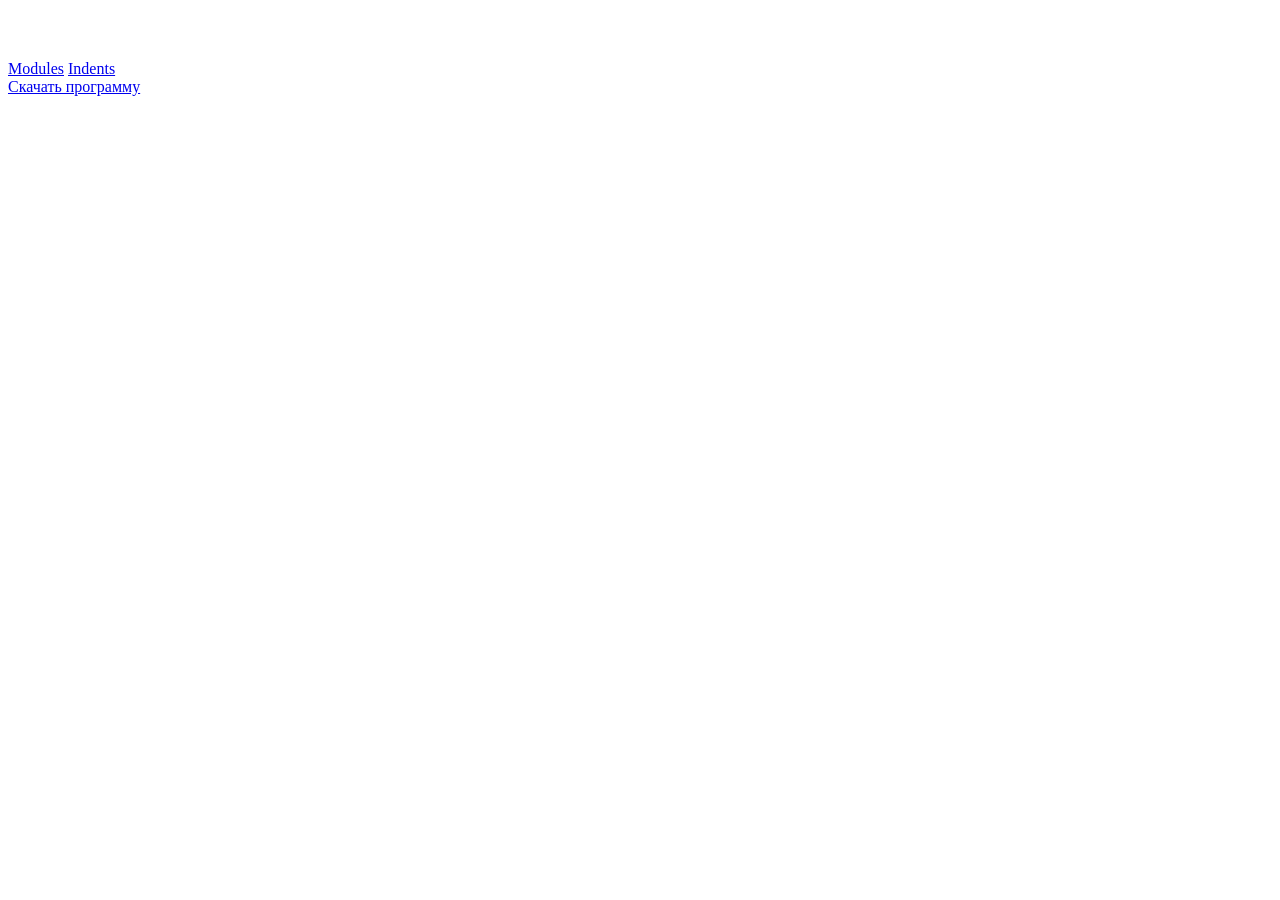
==== index.html @ ceacccba "zip unpacking" ====
<!DOCTYPE html>
<html lang="ru">
<head>
  <meta charset="UTF-8">
  <meta name="viewport" content="width=device-width, initial-scale=1.0">
  <title>Главная</title>
</head>
<body>
  <a href="https://skillbox.ru" target="_blank">
    <img src="img/logo-light.png" alt="skillbox-logo">
  </a>
  <div>
    <a href="#">Modules</a>
    <a href="#">Indents</a>
  </div>
  <a href="skillbox.docx" download>Скачать программу</a>
</body>
</html>
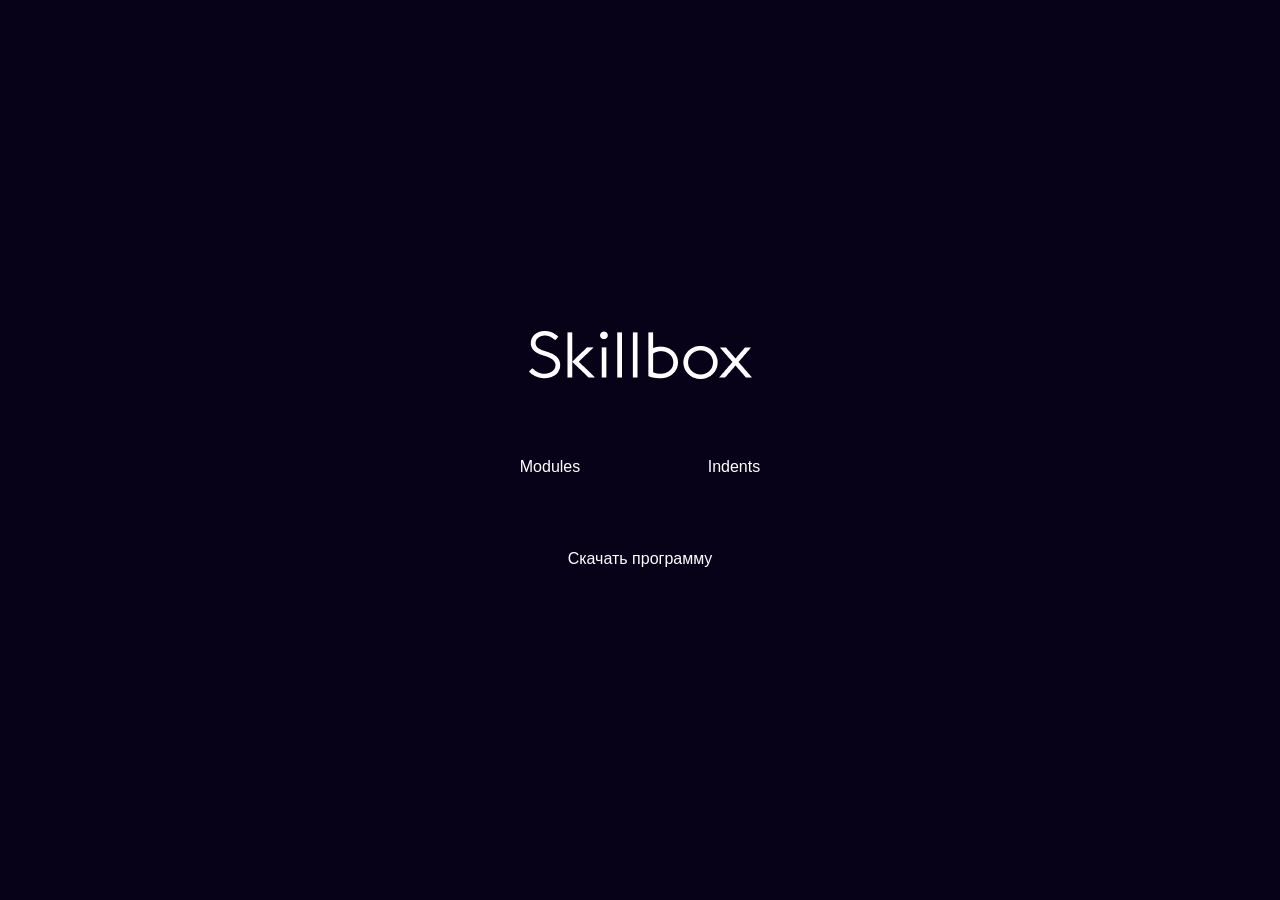
==== commit ca267af9: "completed 3.16" ====
--- a/index.html
+++ b/index.html
@@ -1,18 +1,27 @@
 <!DOCTYPE html>
 <html lang="ru">
+
 <head>
   <meta charset="UTF-8">
   <meta name="viewport" content="width=device-width, initial-scale=1.0">
   <title>Главная</title>
+  <link rel="stylesheet" href="css/normalize.css">
+  <link rel="stylesheet" href="css/style.css">
 </head>
+
 <body>
-  <a href="https://skillbox.ru" target="_blank">
-    <img src="img/logo-light.png" alt="skillbox-logo">
-  </a>
-  <div>
-    <a href="#">Modules</a>
-    <a href="#">Indents</a>
+  <div class="main-content">
+    <a class="logo" href="https://skillbox.ru" target="_blank">
+      <img src="img/logo-light.png" alt="skillbox-logo">
+    </a>
+
+    <div class="links">
+      <a class="link" href="#">Modules</a>
+      <a class="link" href="article.html">Indents</a>
+    </div>
+
+    <a href="skillbox.docx" download>Скачать программу</a>
   </div>
-  <a href="skillbox.docx" download>Скачать программу</a>
 </body>
+
 </html>
--- a/css/style.css
+++ b/css/style.css
@@ -0,0 +1,112 @@
+html {
+	box-sizing: border-box;
+}
+
+*,
+*::before,
+*::after {
+	box-sizing: inherit;
+}
+
+a {
+	color: inherit;
+	text-decoration: none;
+}
+
+img {
+	max-width: 100%;
+}
+
+body {
+	font-family: 'font', sans-serif;
+}
+
+.main-content {
+  display: flex;
+  flex-direction: column;
+  align-items: center;
+  justify-content: center;
+  min-height: 100vh;
+  color: #fff;
+  background-color: #070217;
+}
+
+.logo {
+  display: inline-block;
+  margin-bottom: 50px;
+}
+
+.links {
+  margin-bottom: 50px;
+}
+
+.link {
+  display: inline-block;
+  padding: 24px 49px;
+}
+
+.link:not(:last-child) {
+  margin-right: 25px;
+}
+
+.container {
+  margin: 0 auto;
+  padding: 80px;
+  width: 1170px;
+}
+
+.first-title {
+  margin-top: 0;
+  margin-bottom: 40px;
+}
+
+.second-title {
+  margin-top: 0;
+  margin-bottom: 10px;
+}
+
+.third-title {
+  margin-top: 0;
+  margin-bottom: 10px;
+}
+
+.text {
+  width: 872px;
+  margin-top: 0;
+  margin-bottom: 40px;
+}
+
+.gray-box {
+  border-radius: 20px;
+  padding: 30px;
+  background-color: #f3f3f3;
+}
+
+.gray-box:not(:last-child) {
+  margin-bottom: 40px;
+}
+
+.gray-box .text {
+  width: 692px;
+  margin-bottom: 10px;
+}
+
+.list {
+  padding-left: 15px;
+}
+
+.list-item:not(:last-child) {
+  margin-bottom: 20px;
+}
+
+.img {
+  margin-top: 0;
+  margin-bottom: 40px;
+}
+
+.figure {
+  display: inline-block;
+  margin-top: 0;
+  margin-bottom: 40px;
+  width: 872px;
+}
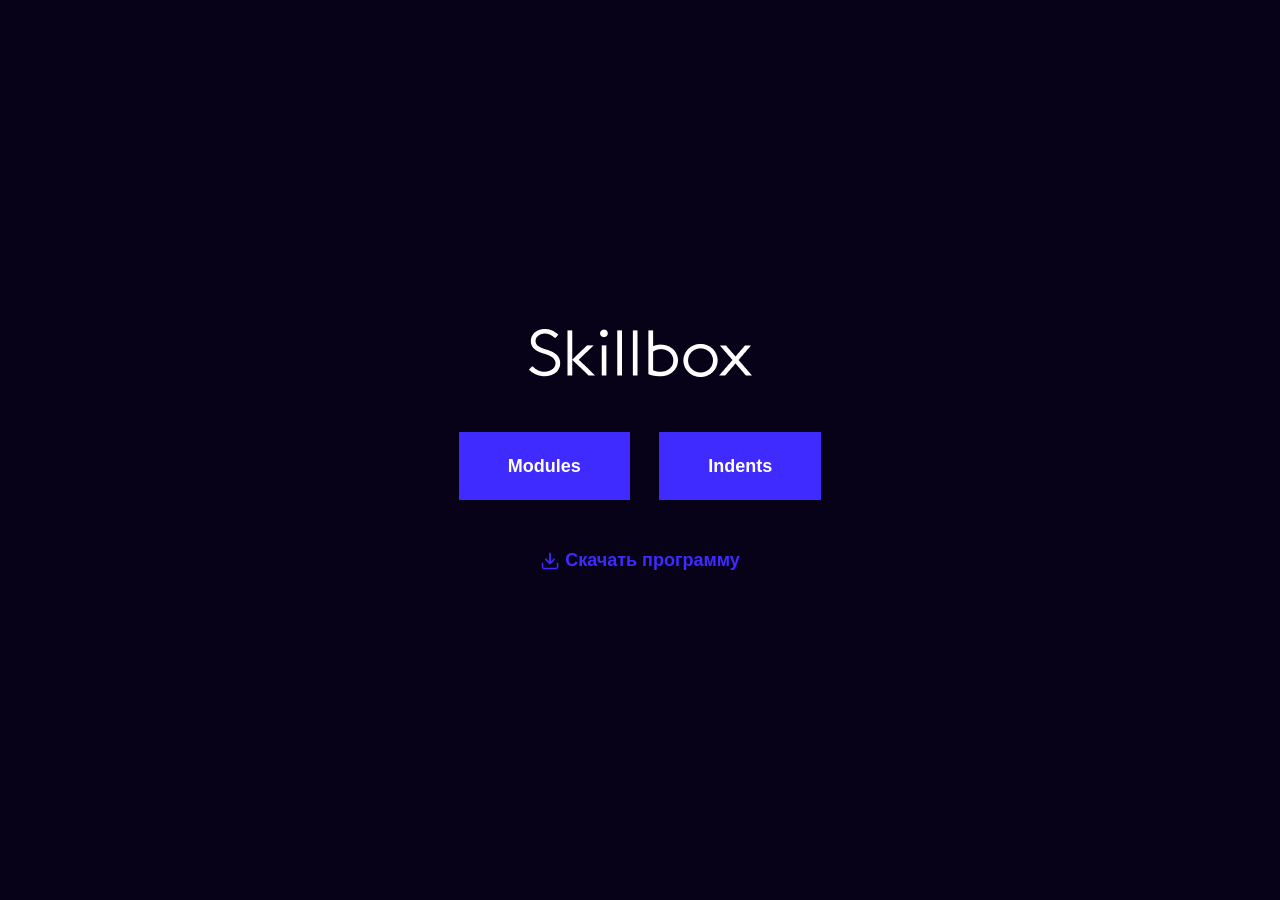
==== commit db4a0866: "completed 4.17" ====
--- a/index.html
+++ b/index.html
@@ -20,7 +20,7 @@
       <a class="link" href="article.html">Indents</a>
     </div>
 
-    <a href="skillbox.docx" download>Скачать программу</a>
+    <a class="download" href="skillbox.docx" download>Скачать программу</a>
   </div>
 </body>
 
--- a/css/style.css
+++ b/css/style.css
@@ -18,7 +18,7 @@
 }
 
 body {
-	font-family: 'font', sans-serif;
+	font-family: Arial, Verdana, sans-serif;
 }
 
 .main-content {
@@ -43,10 +43,24 @@
 .link {
   display: inline-block;
   padding: 24px 49px;
+  font-weight: 700;
+  font-size: 18px;
+  background-color: #3f2aff;
 }
 
 .link:not(:last-child) {
   margin-right: 25px;
+}
+
+.download {
+  font-weight: 700;
+  font-size: 18px;
+  color: #3f2aff;
+  padding-left: 25px;
+  background-image: url("/img/download.png");
+  background-position: left center;
+  background-size: 20px 20px;
+  background-repeat: no-repeat;
 }
 
 .container {
@@ -58,28 +72,63 @@
 .first-title {
   margin-top: 0;
   margin-bottom: 40px;
+  font-weight: 400;
+  font-size: 60px;
+  line-height: 60px;
+  color: #333;
 }
 
 .second-title {
   margin-top: 0;
   margin-bottom: 10px;
+  font-size: 40px;
+  line-height: 46px;
+  color: #333;
 }
 
 .third-title {
   margin-top: 0;
   margin-bottom: 10px;
+  font-weight: 400;
+  font-size: 30px;
+  line-height: 34px;
+  color: #333;
 }
 
 .text {
   width: 872px;
   margin-top: 0;
   margin-bottom: 40px;
+  font-weight: 400;
+  font-size: 20px;
+  line-height: 32px;
+  color: #333;
 }
 
 .gray-box {
   border-radius: 20px;
   padding: 30px;
   background-color: #f3f3f3;
+  background-position: right center;
+  background-repeat: no-repeat;
+}
+
+.decorate-first {
+  background-image: url(/img/decorate-1.png);
+}
+
+.decorate-second {
+  background-image: url(/img/decorate-2.png);
+}
+
+.blue-box {
+  border-radius: 20px;
+  padding: 50px 95px;
+  width: 100%;
+  font-weight: 700;
+  font-size: 30px;
+  color: white;
+  background-color: #3f2aff;
 }
 
 .gray-box:not(:last-child) {
@@ -93,6 +142,11 @@
 
 .list {
   padding-left: 15px;
+}
+
+.list-item::marker {
+  color: #3f2aff;
+  font-size: 1.2em;
 }
 
 .list-item:not(:last-child) {
@@ -109,4 +163,14 @@
   margin-top: 0;
   margin-bottom: 40px;
   width: 872px;
+  font-size: 0;
 }
+
+.figure figcaption {
+  border: 1px solid #b6b6b6;
+  border-top: 0px;
+  padding: 19px 0;
+  font-weight: 400;
+  font-size: 14px;
+  text-align: center;
+}
